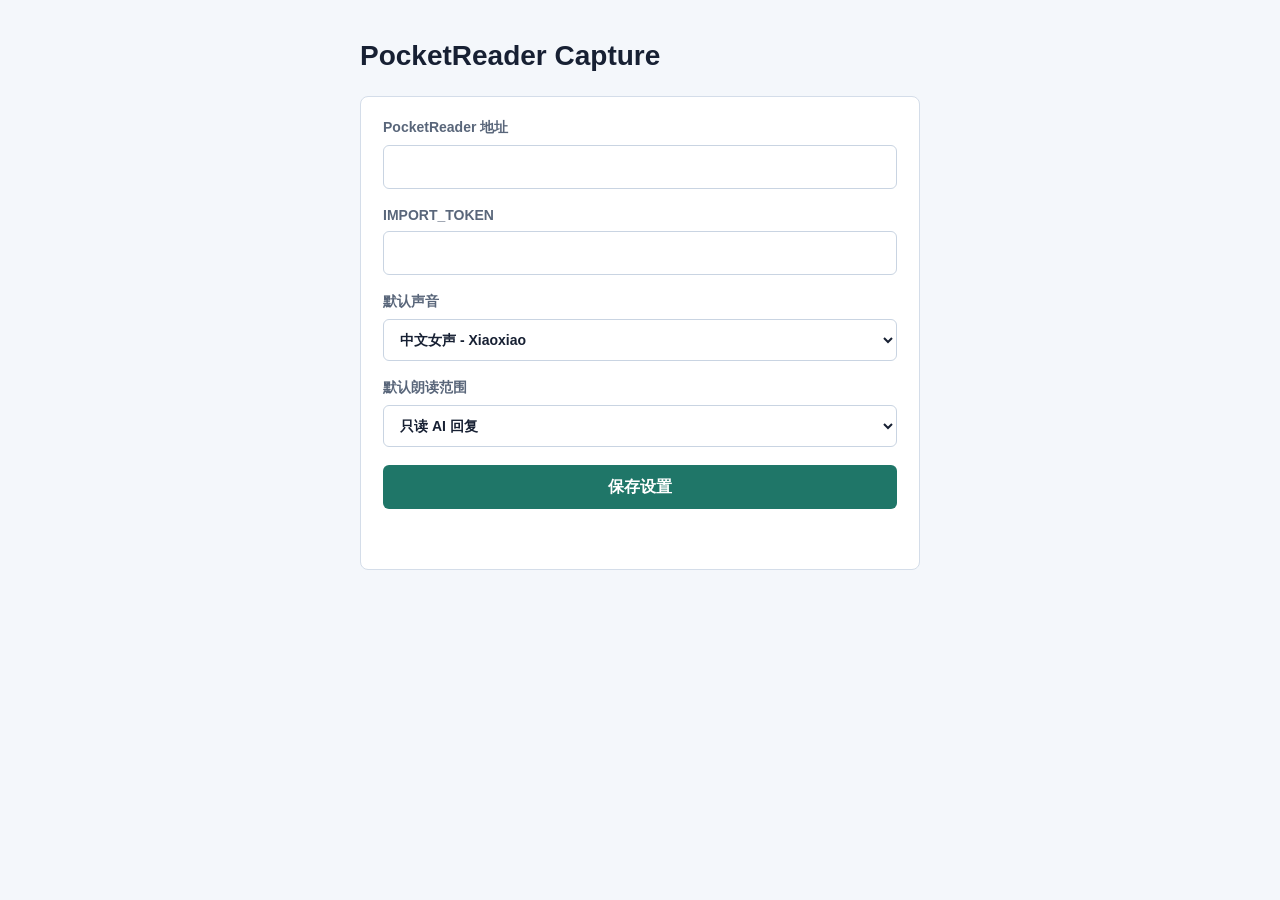
==== browser-extension/options.html @ c0c34838 "Add browser capture extension" ====
<!doctype html>
<html lang="zh-CN">
  <head>
    <meta charset="utf-8">
    <title>PocketReader Capture 设置</title>
    <link rel="stylesheet" href="options.css">
  </head>
  <body>
    <main>
      <h1>PocketReader Capture</h1>
      <form id="settings-form">
        <label>
          PocketReader 地址
          <input id="base-url" name="baseUrl" autocomplete="off" required>
        </label>
        <label>
          IMPORT_TOKEN
          <input id="import-token" name="importToken" autocomplete="off" required>
        </label>
        <label>
          默认声音
          <select id="voice" name="voice">
            <option value="zh-CN-XiaoxiaoNeural">中文女声 - Xiaoxiao</option>
            <option value="zh-CN-XiaoyiNeural">中文女声 - Xiaoyi</option>
            <option value="zh-CN-YunxiNeural">中文男声 - Yunxi</option>
            <option value="zh-CN-YunjianNeural">中文男声 - Yunjian</option>
            <option value="zh-TW-HsiaoChenNeural">台湾中文女声 - HsiaoChen</option>
            <option value="en-US-EmmaMultilingualNeural">中英混合女声 - Emma</option>
            <option value="en-US-AriaNeural">英文女声 - Aria</option>
            <option value="en-US-GuyNeural">英文男声 - Guy</option>
          </select>
        </label>
        <label>
          默认朗读范围
          <select id="reader-mode" name="readerMode">
            <option value="assistant">只读 AI 回复</option>
            <option value="all">朗读全部对话</option>
          </select>
        </label>
        <button type="submit">保存设置</button>
        <p id="status" role="status"></p>
      </form>
    </main>
    <script src="options.js"></script>
  </body>
</html>
---- browser-extension/options.css ----
:root {
  color-scheme: light;
  font-family: -apple-system, BlinkMacSystemFont, "Segoe UI", sans-serif;
  color: #172033;
  background: #f4f7fb;
}

body {
  margin: 0;
}

main {
  width: min(560px, calc(100vw - 40px));
  margin: 40px auto;
}

h1 {
  margin: 0 0 24px;
  font-size: 28px;
}

form {
  display: grid;
  gap: 18px;
  padding: 22px;
  border: 1px solid #d4dde9;
  border-radius: 8px;
  background: #ffffff;
}

label {
  display: grid;
  gap: 8px;
  font-size: 14px;
  font-weight: 700;
  color: #59667a;
}

input,
select {
  min-height: 42px;
  border: 1px solid #c9d4e2;
  border-radius: 6px;
  padding: 0 12px;
  font: inherit;
  color: #172033;
  background: #ffffff;
}

button {
  min-height: 44px;
  border: 0;
  border-radius: 6px;
  font: inherit;
  font-weight: 800;
  color: #ffffff;
  background: #1f7668;
  cursor: pointer;
}

#status {
  min-height: 20px;
  margin: 0;
  color: #1f7668;
  font-weight: 700;
}
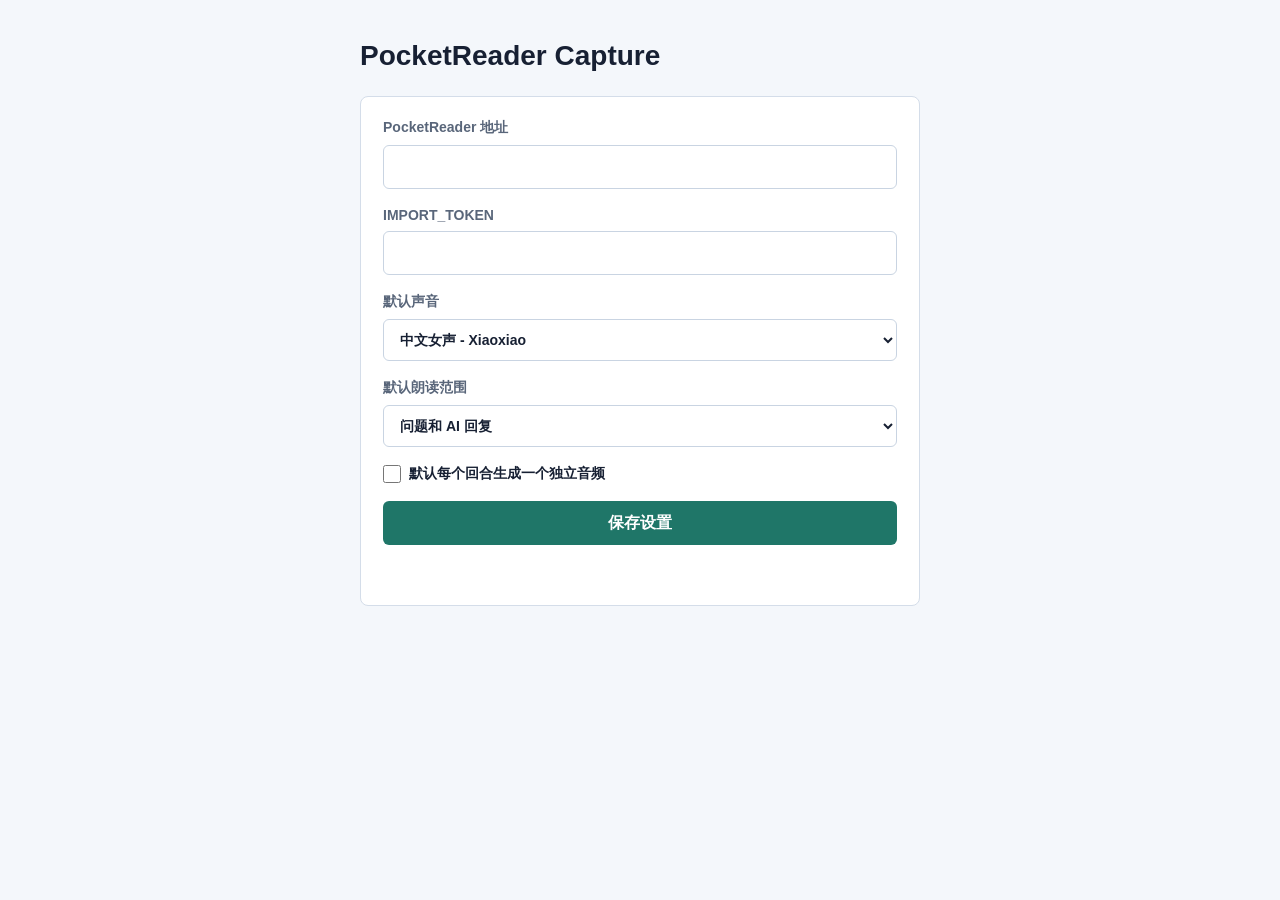
==== commit 4018be50: "Split browser AI captures into turn items" ====
--- a/browser-extension/options.html
+++ b/browser-extension/options.html
@@ -33,9 +33,13 @@
         <label>
           默认朗读范围
           <select id="reader-mode" name="readerMode">
+            <option value="all">问题和 AI 回复</option>
             <option value="assistant">只读 AI 回复</option>
-            <option value="all">朗读全部对话</option>
           </select>
+        </label>
+        <label class="checkbox-label">
+          <input id="split-by-turn" name="splitByTurn" type="checkbox">
+          <span>默认每个回合生成一个独立音频</span>
         </label>
         <button type="submit">保存设置</button>
         <p id="status" role="status"></p>
--- a/browser-extension/options.css
+++ b/browser-extension/options.css
@@ -36,6 +36,12 @@
   color: #59667a;
 }
 
+.checkbox-label {
+  grid-template-columns: 18px 1fr;
+  align-items: center;
+  color: #172033;
+}
+
 input,
 select {
   min-height: 42px;
@@ -45,6 +51,14 @@
   font: inherit;
   color: #172033;
   background: #ffffff;
+}
+
+.checkbox-label input {
+  width: 18px;
+  height: 18px;
+  min-height: 18px;
+  margin: 0;
+  padding: 0;
 }
 
 button {
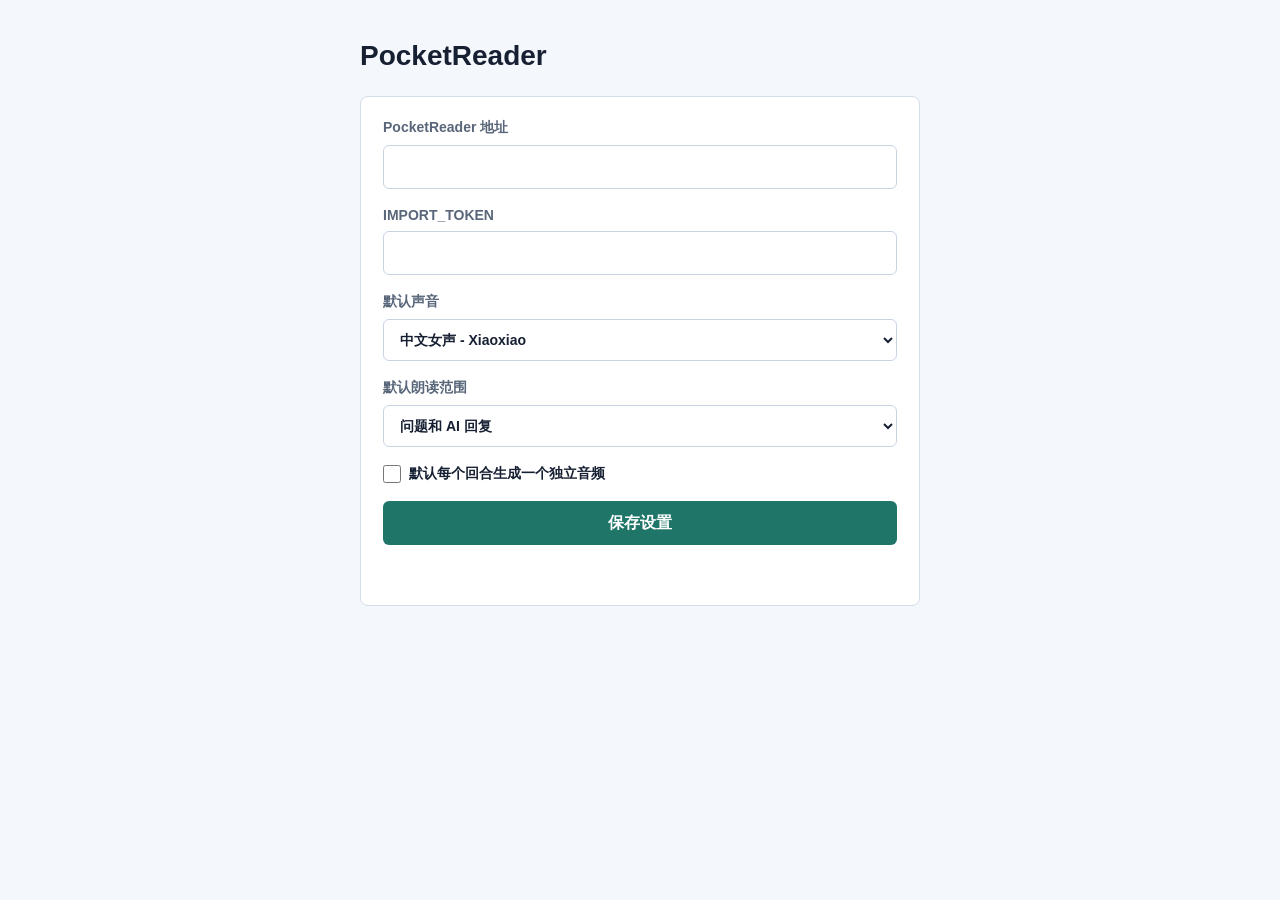
==== commit af350e80: "Add PocketReader extension icon" ====
--- a/browser-extension/options.html
+++ b/browser-extension/options.html
@@ -2,12 +2,12 @@
 <html lang="zh-CN">
   <head>
     <meta charset="utf-8">
-    <title>PocketReader Capture 设置</title>
+    <title>PocketReader 设置</title>
     <link rel="stylesheet" href="options.css">
   </head>
   <body>
     <main>
-      <h1>PocketReader Capture</h1>
+      <h1>PocketReader</h1>
       <form id="settings-form">
         <label>
           PocketReader 地址
